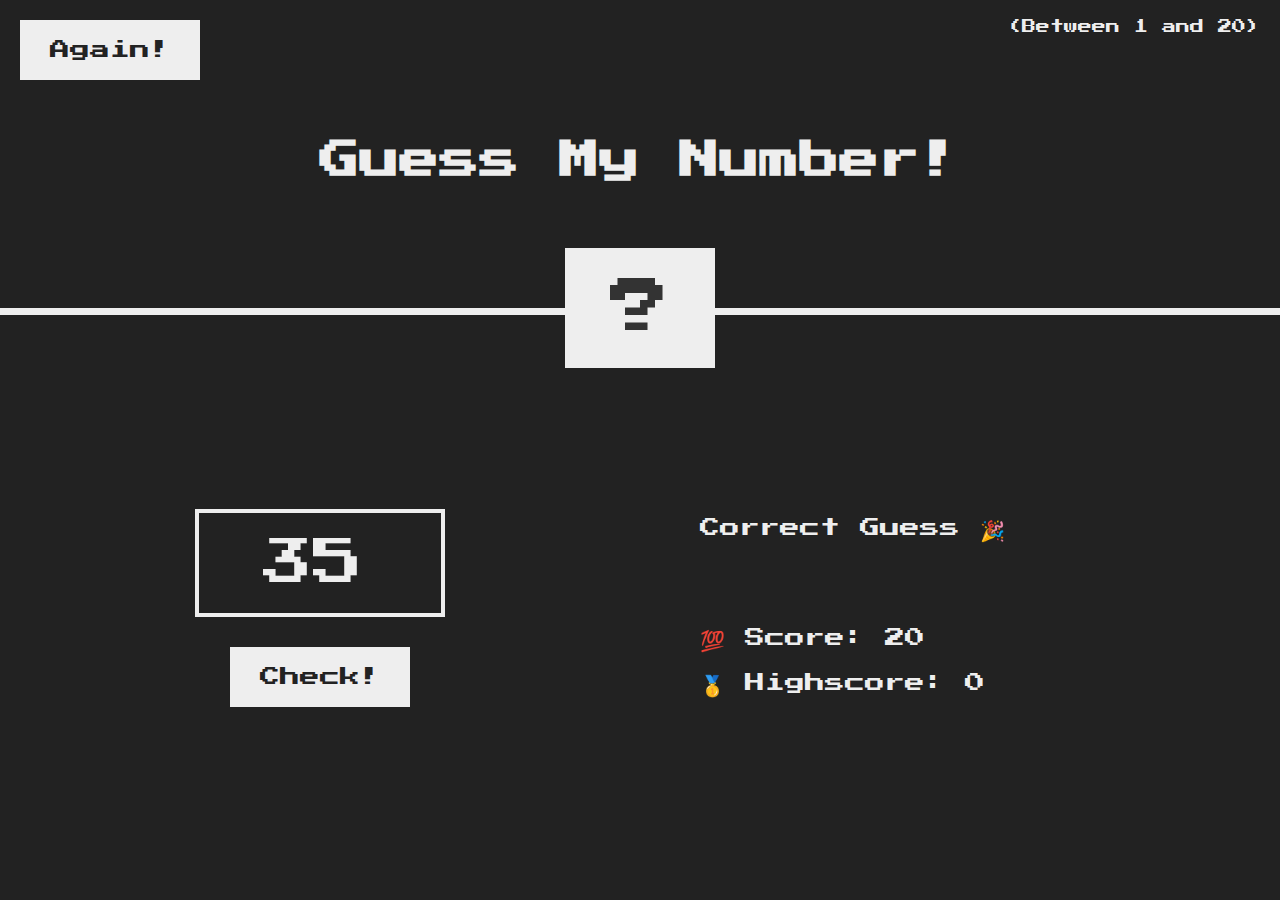
==== domAndEvents/guessTheNumberProject/index.html @ 0bee5c86 "guessTheNumberProject Update: Element selection and manupulation using DOM" ====
<!DOCTYPE html>
<html lang="en">
  <head>
    <meta charset="UTF-8" />
    <meta name="viewport" content="width=device-width, initial-scale=1.0" />
    <meta http-equiv="X-UA-Compatible" content="ie=edge" />
    <link rel="stylesheet" href="style.css" />
    <title>Guess My Number!</title>
  </head>
  <body>
    <header>
      <h1>Guess My Number!</h1>
      <p class="between">(Between 1 and 20)</p>
      <button class="btn again">Again!</button>
      <div class="number">?</div>
    </header>
    <main>
      <section class="left">
        <input type="number" class="guess" />
        <button class="btn check">Check!</button>
      </section>
      <section class="right">
        <p class="message">Start guessing...</p>
        <p class="label-score">💯 Score: <span class="score">20</span></p>
        <p class="label-highscore">
          🥇 Highscore: <span class="highscore">0</span>
        </p>
      </section>
    </main>
    <script src="script.js"></script>
  </body>
</html>
---- domAndEvents/guessTheNumberProject/style.css ----
@import url('https://fonts.googleapis.com/css?family=Press+Start+2P&display=swap');

* {
  margin: 0;
  padding: 0;
  box-sizing: inherit;
}

html {
  font-size: 62.5%;
  box-sizing: border-box;
}

body {
  font-family: 'Press Start 2P', sans-serif;
  color: #eee;
  background-color: #222;
  /* background-color: #60b347; */
}

/* LAYOUT */
header {
  position: relative;
  height: 35vh;
  border-bottom: 7px solid #eee;
}

main {
  height: 65vh;
  color: #eee;
  display: flex;
  align-items: center;
  justify-content: space-around;
}

.left {
  width: 52rem;
  display: flex;
  flex-direction: column;
  align-items: center;
}

.right {
  width: 52rem;
  font-size: 2rem;
}

/* ELEMENTS STYLE */
h1 {
  font-size: 4rem;
  text-align: center;
  position: absolute;
  width: 100%;
  top: 52%;
  left: 50%;
  transform: translate(-50%, -50%);
}

.number {
  background: #eee;
  color: #333;
  font-size: 6rem;
  width: 15rem;
  padding: 3rem 0rem;
  text-align: center;
  position: absolute;
  bottom: 0;
  left: 50%;
  transform: translate(-50%, 50%);
}

.between {
  font-size: 1.4rem;
  position: absolute;
  top: 2rem;
  right: 2rem;
}

.again {
  position: absolute;
  top: 2rem;
  left: 2rem;
}

.guess {
  background: none;
  border: 4px solid #eee;
  font-family: inherit;
  color: inherit;
  font-size: 5rem;
  padding: 2.5rem;
  width: 25rem;
  text-align: center;
  display: block;
  margin-bottom: 3rem;
}

.btn {
  border: none;
  background-color: #eee;
  color: #222;
  font-size: 2rem;
  font-family: inherit;
  padding: 2rem 3rem;
  cursor: pointer;
}

.btn:hover {
  background-color: #ccc;
}

.message {
  margin-bottom: 8rem;
  height: 3rem;
}

.label-score {
  margin-bottom: 2rem;
}
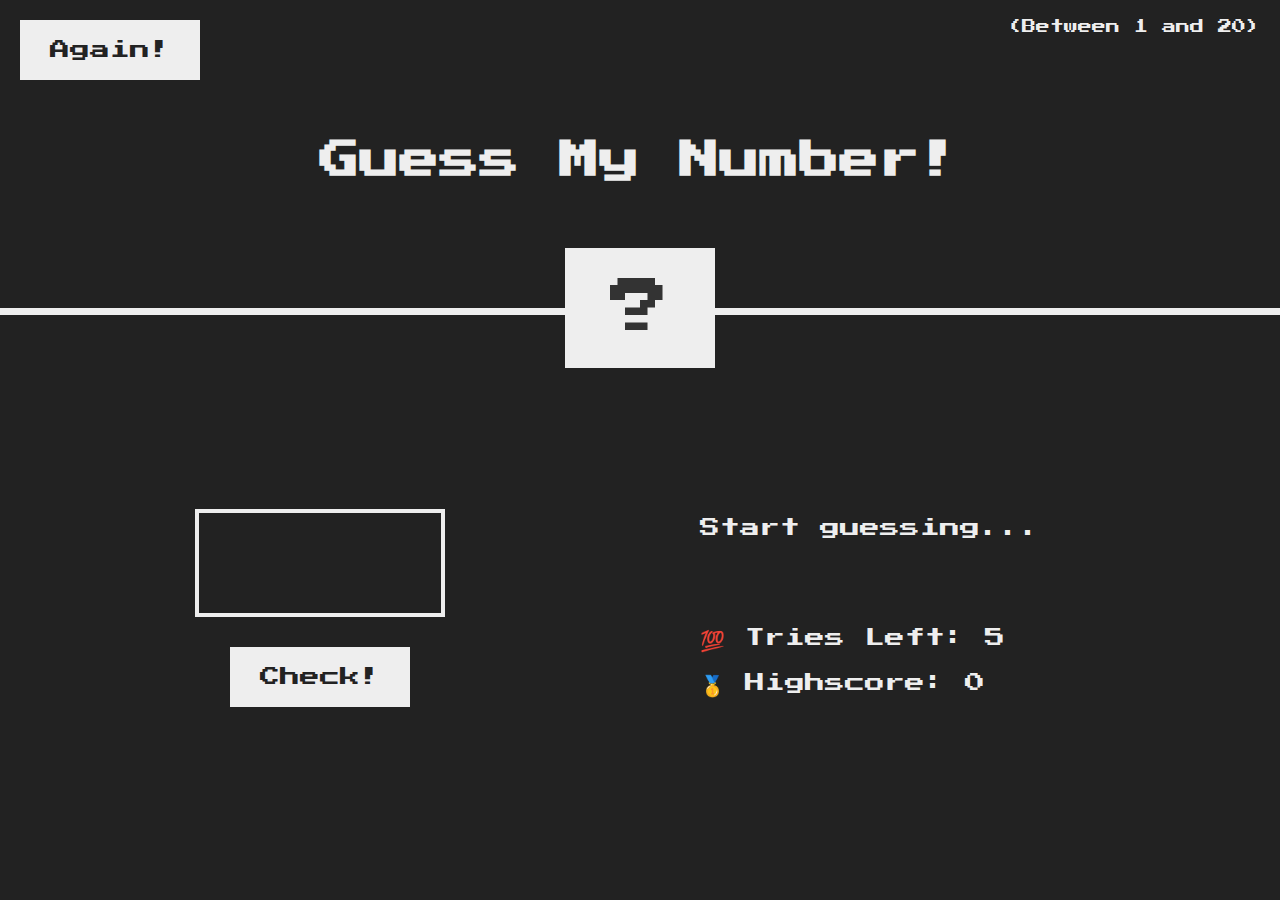
==== commit f9ce967d: "guessTheNumberProject: Added try again functionality to the game" ====
--- a/domAndEvents/guessTheNumberProject/index.html
+++ b/domAndEvents/guessTheNumberProject/index.html
@@ -21,7 +21,7 @@
       </section>
       <section class="right">
         <p class="message">Start guessing...</p>
-        <p class="label-score">💯 Score: <span class="score">20</span></p>
+        <p class="label-score">💯 Tries Left: <span class="score">5</span></p>
         <p class="label-highscore">
           🥇 Highscore: <span class="highscore">0</span>
         </p>
--- a/domAndEvents/guessTheNumberProject/style.css
+++ b/domAndEvents/guessTheNumberProject/style.css
@@ -1,4 +1,4 @@
-@import url('https://fonts.googleapis.com/css?family=Press+Start+2P&display=swap');
+@import url("https://fonts.googleapis.com/css?family=Press+Start+2P&display=swap");
 
 * {
   margin: 0;
@@ -12,7 +12,7 @@
 }
 
 body {
-  font-family: 'Press Start 2P', sans-serif;
+  font-family: "Press Start 2P", sans-serif;
   color: #eee;
   background-color: #222;
   /* background-color: #60b347; */
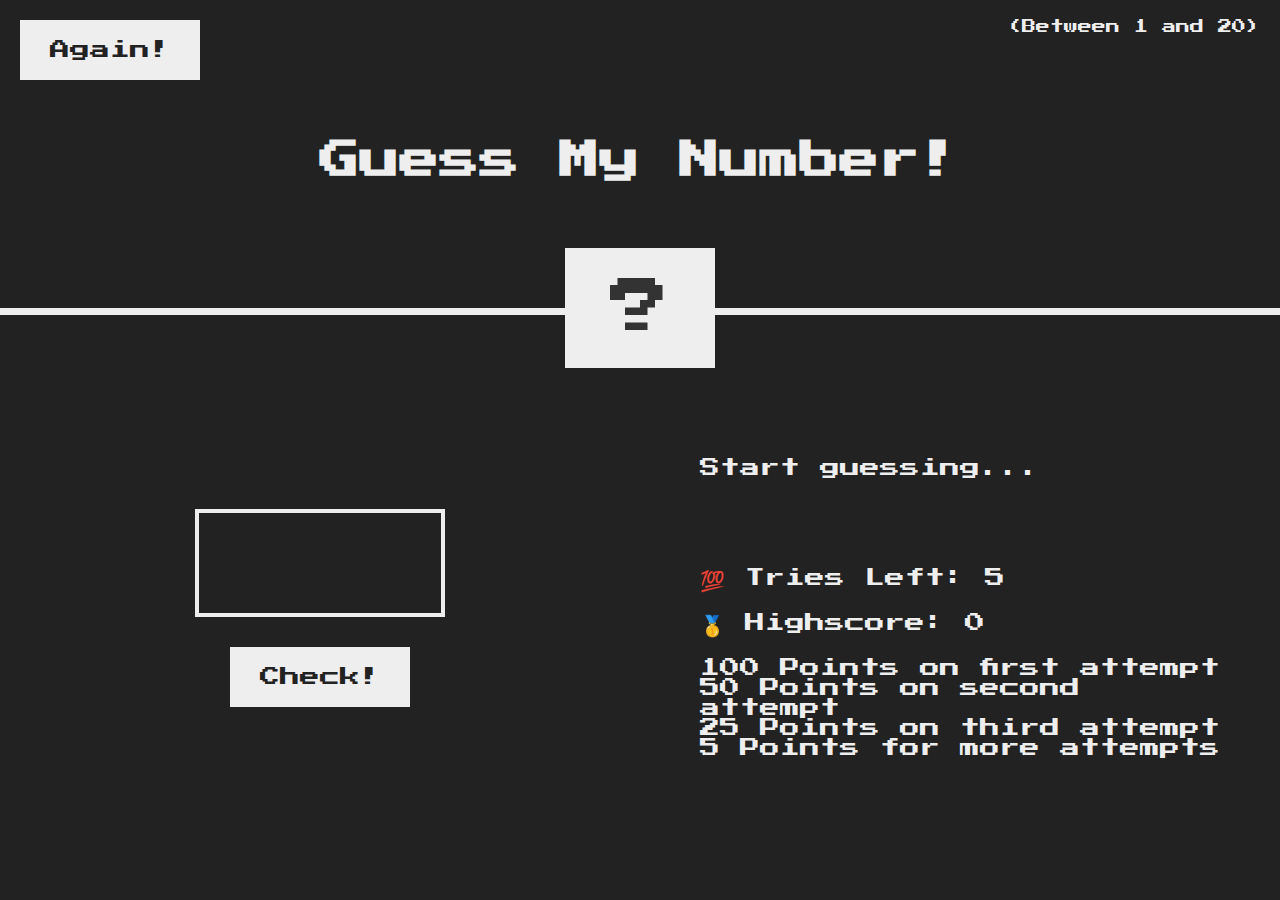
==== commit 91d85602: "guessTheNumberProject complete" ====
--- a/domAndEvents/guessTheNumberProject/index.html
+++ b/domAndEvents/guessTheNumberProject/index.html
@@ -24,6 +24,12 @@
         <p class="label-score">💯 Tries Left: <span class="score">5</span></p>
         <p class="label-highscore">
           🥇 Highscore: <span class="highscore">0</span>
+          <br />
+          <br />
+          100 Points on first attempt <br />
+          50 Points on second attempt <br />
+          25 Points on third attempt <br />
+          5 Points for more attempts
         </p>
       </section>
     </main>
